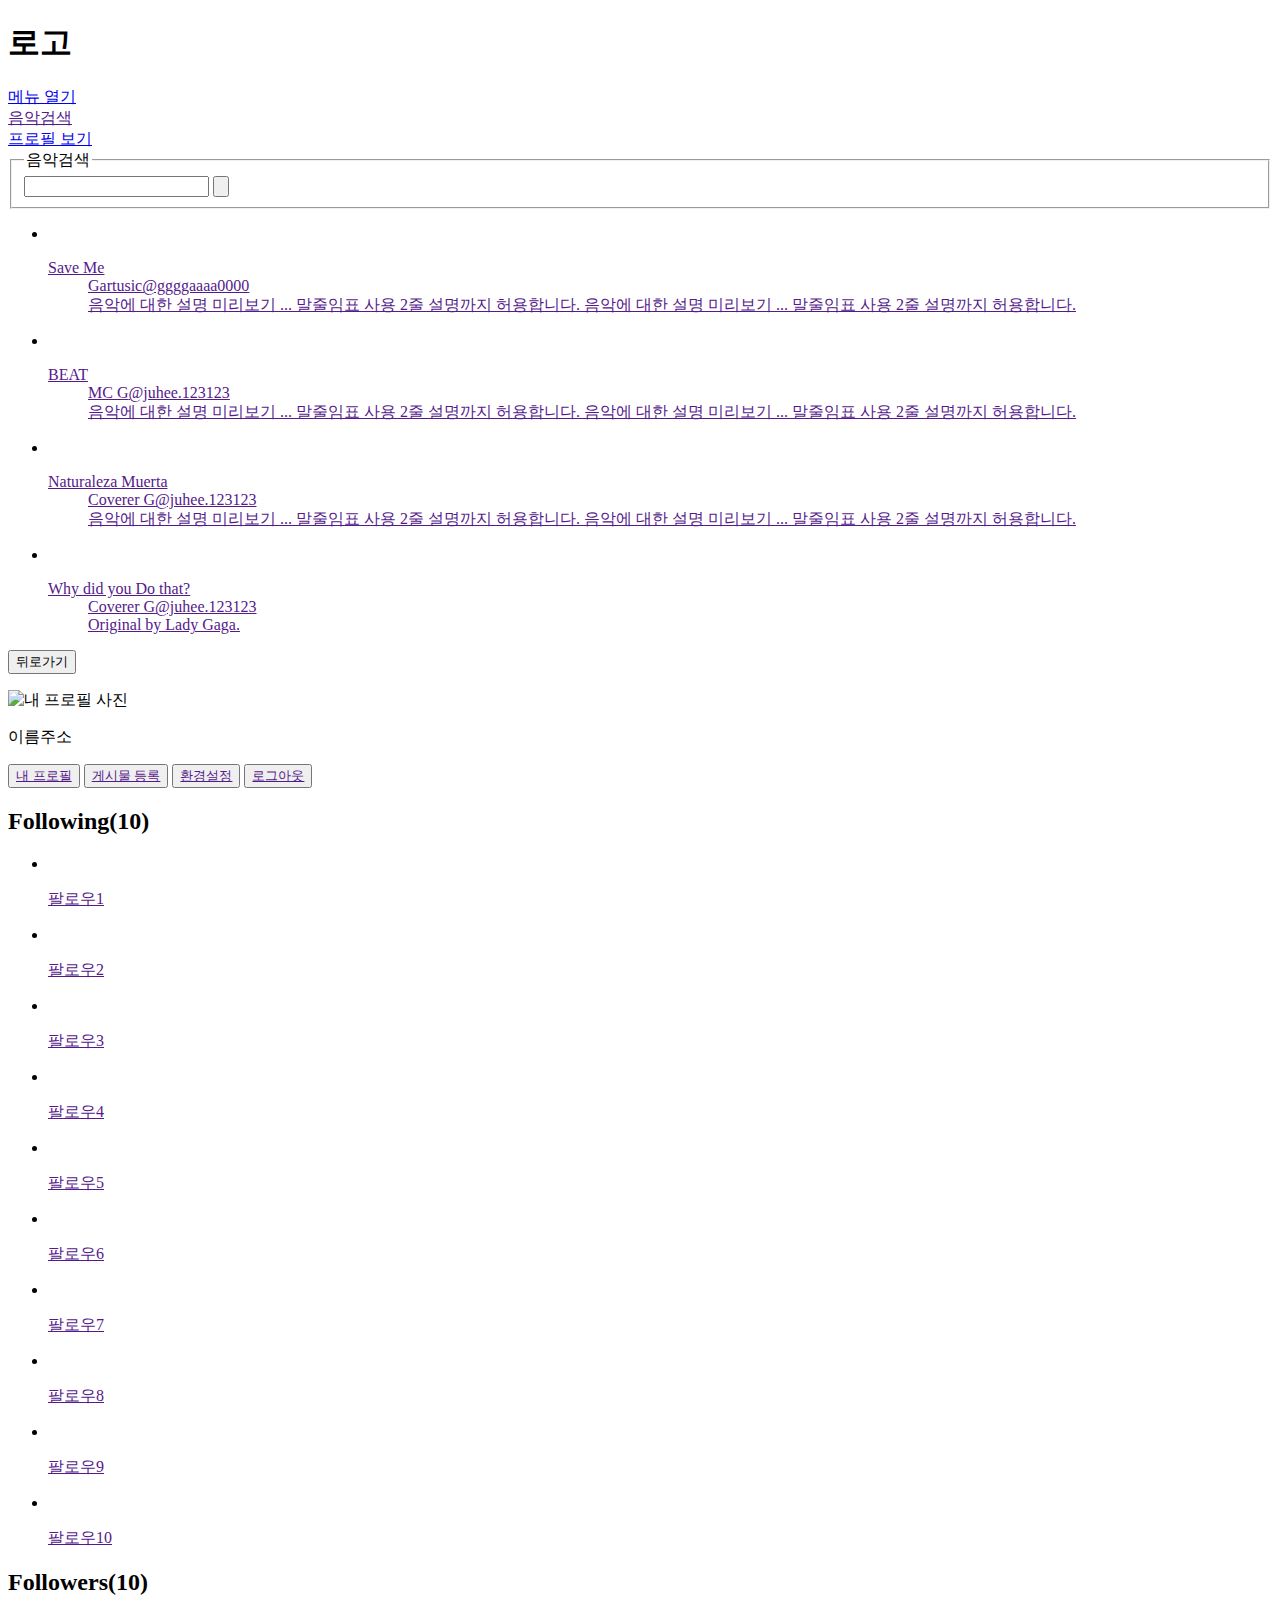
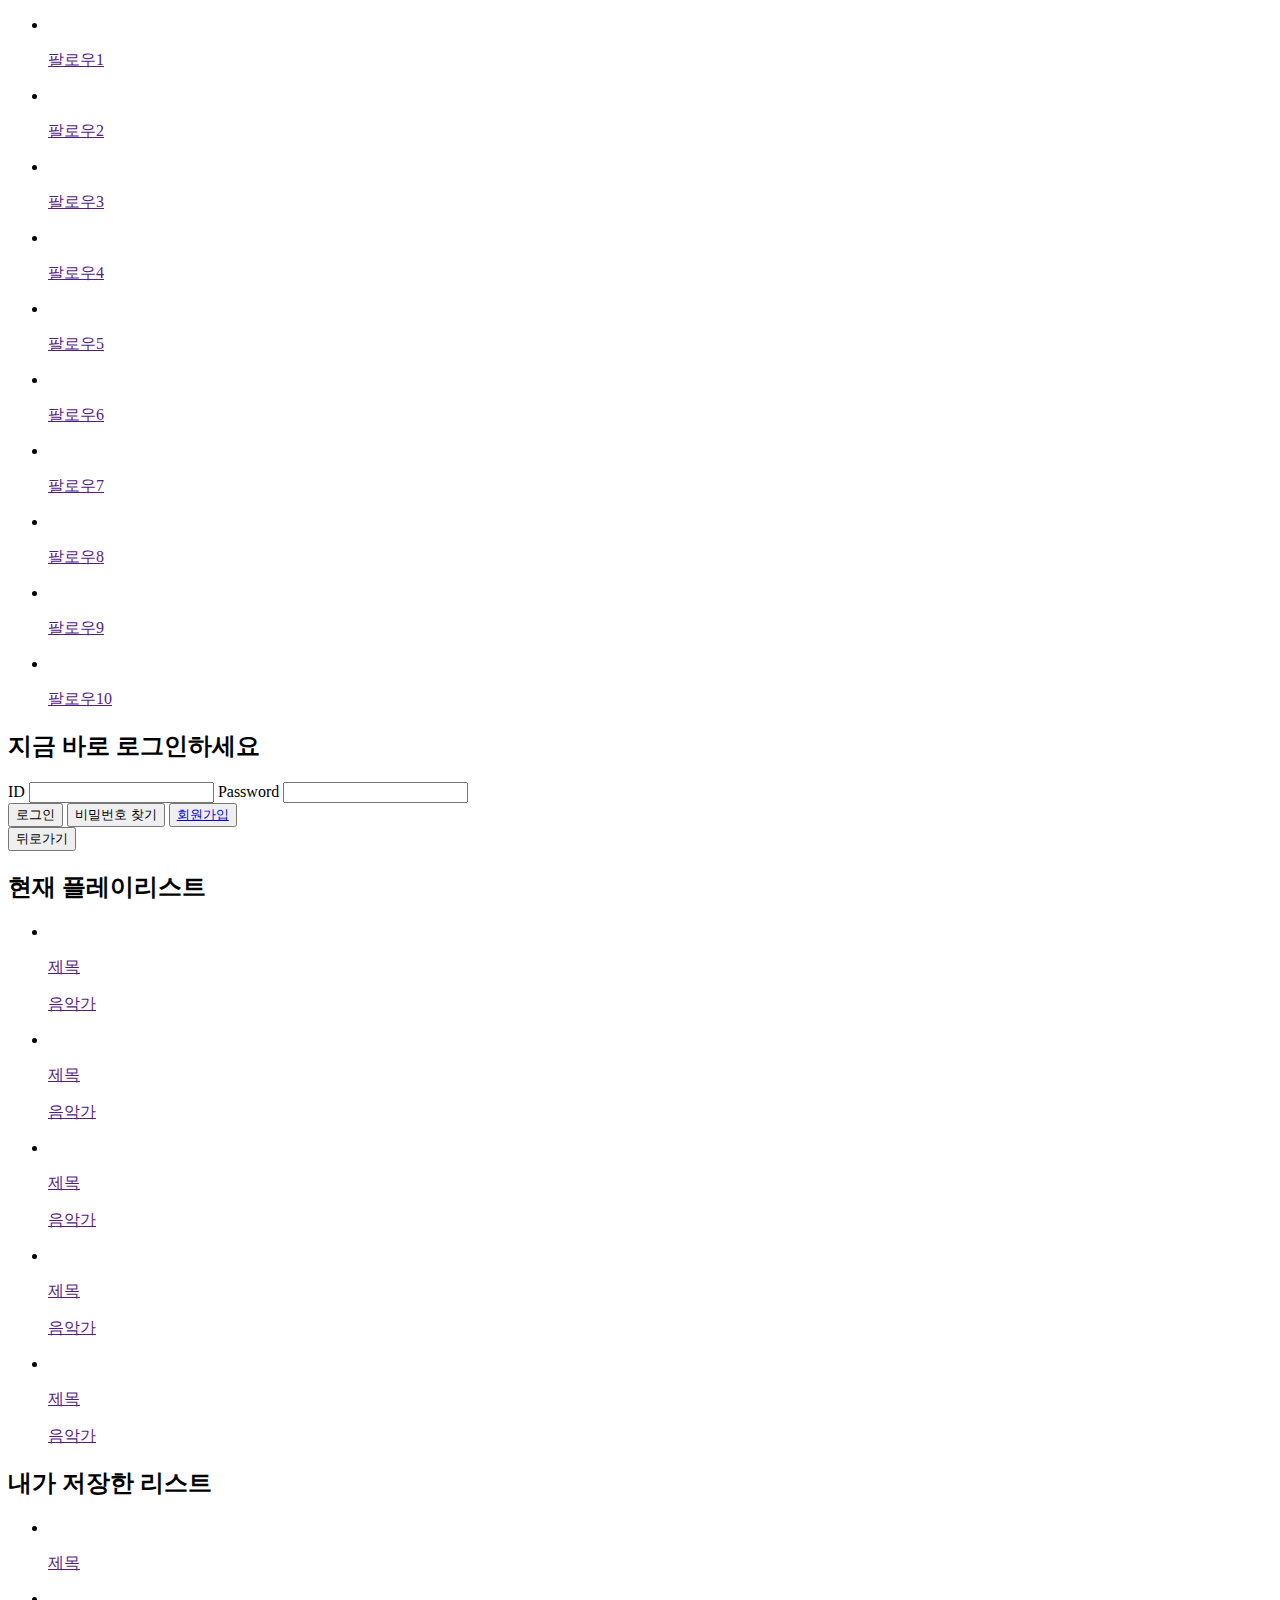
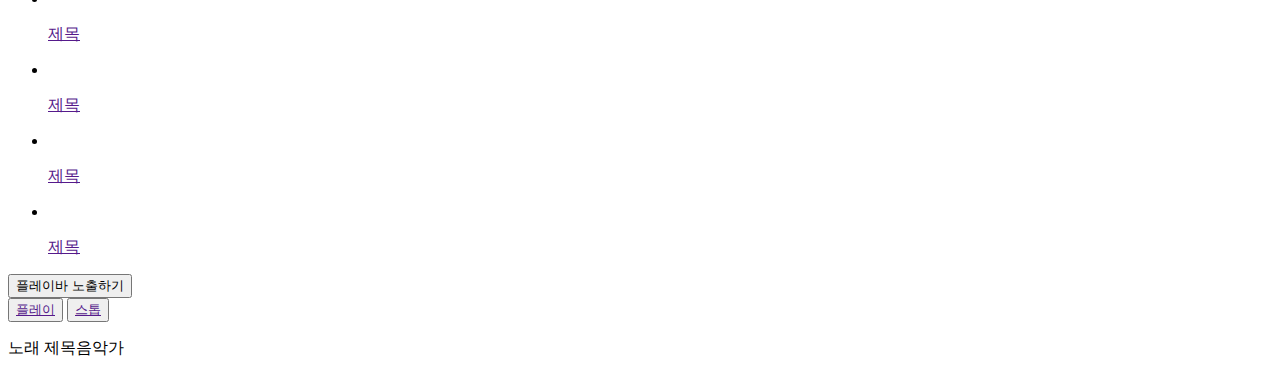
==== index.html @ 77bef6cb "Add files via upload" ====
<!DOCTYPE html>
<html lang="ko">
<head>
    <meta charset="UTF-8">
    <meta http-equiv="X-UA-Compatible" content="IE=edge">
    <meta name="viewport" content="width=device-width, initial-scale=1.0">
    <title>음악 SNS</title>
    <!-- font -->
    <link rel="preconnect" href="https://fonts.googleapis.com">
<link rel="preconnect" href="https://fonts.gstatic.com" crossorigin>
<link href="https://fonts.googleapis.com/css2?family=Noto+Sans+KR:wght@100;300;500;700&display=swap" rel="stylesheet">
<!-- css -->
<link rel="stylesheet" href="./css/reset.css">
<link rel="stylesheet" href="./css/style.css">
<!-- jQuery 연결 -->
<script src="https://ajax.googleapis.com/ajax/libs/jquery/1.12.4/jquery.min.js"></script>
<!-- jQuery UI 연결 -->
<link rel="stylesheet" href="https://ajax.googleapis.com/ajax/libs/jqueryui/1.12.1/themes/smoothness/jquery-ui.css">
<script src="https://ajax.googleapis.com/ajax/libs/jqueryui/1.12.1/jquery-ui.min.js"></script>       
</head>
<body>
    <div id="wrap">
        <header id="header">
            <div id="headerIn">
                <h1 class="h_logo">로고</h1>
                <!-- 모바일 햄버거 메뉴 -->
                <div class="h_menu mo"><a href="#">메뉴 열기</a></div>
                <div class="h_right mo">
                    <div class="mo-btn-search">
                        <a href="">
                            음악검색
                        </a>
                    </div>
                    <div class="mo-profile"><a href="#">프로필 보기</a></div>
                </div>
                <div class="pc-search pc">
                    <form action="" name="h_search_box">
                        <!-- 폼을 필드셋으로 묶어줄수있음... -->
                        <fieldset>
                            <!-- 레전드는 필드셋영역의 '제목'임 -->
                            <legend>음악검색</legend>
                            <input type="text" class="hs_input_text" name="hs_pd_name" id="hs_pd_name">
                            <input type="button" class="hs_input_btn" id="hs_search_submit">
                        </fieldset>
                    </form>
                </div> <!--.pc-search-->
                
            </div>
            
        </header>
        <div id="container">
            <div class="cdList">
                <ul class="cdList-ul">
                    <li>
                        <p class="cd"><audio src="./music/save_me.mp3"></audio><img src="./img/user_album/saveMe_img.png" alt=""><span class="circle"></span></p>
                        <dl><a href="">
                            <dt class="musicTitle">Save Me</dt>
                            <dd class="musician">Gartusic<span></span>&#64;ggggaaaa0000</dd>
                            <dd class="musicTxt">음악에 대한 설명 미리보기 ... 말줄임표 사용 2줄 설명까지 허용합니다.
                                음악에 대한 설명 미리보기 ... 말줄임표 사용 2줄 설명까지 허용합니다.
                            </dd>
                        </a></dl>
                    </li>
                    <li>
                        <p class="cd"><audio src="./music/beat.mp3"></audio><img src="./img/user_album/beat.jpg" alt=""><span class="circle"></span></p>
                        <dl><a href="">
                            <dt class="musicTitle">BEAT</dt>
                            <dd class="musician">MC G<span></span>&#64;juhee.123123</dd>
                            <dd class="musicTxt">음악에 대한 설명 미리보기 ... 말줄임표 사용 2줄 설명까지 허용합니다.
                                음악에 대한 설명 미리보기 ... 말줄임표 사용 2줄 설명까지 허용합니다.
                            </dd>
                        </a></dl>
                    </li>
                    <li>
                        <p class="cd"><audio src="./music/naturaleza_muerta.mp3"></audio><img src="./img/user_album/naturaleza-muerta.jpg" alt=""><span class="circle"></span></p>
                        <dl><a href="">
                            <dt class="musicTitle">Naturaleza Muerta</dt>
                            <dd class="musician">Coverer G<span></span>&#64;juhee.123123</dd>
                            <dd class="musicTxt">음악에 대한 설명 미리보기 ... 말줄임표 사용 2줄 설명까지 허용합니다.
                                음악에 대한 설명 미리보기 ... 말줄임표 사용 2줄 설명까지 허용합니다.
                            </dd>
                        </a></dl>
                    </li>
                    <li>
                        <p class="cd"><audio src="./music/whydidyoudothat5.mp3"></audio><img src="./img/user_album/why-did-you-do-that.jpg" alt=""><span class="circle"></span></p>
                        <dl><a href="">
                            <dt class="musicTitle">Why did you Do that?</dt>
                            <dd class="musician">Coverer G<span></span>&#64;juhee.123123</dd>
                            <dd class="musicTxt">
                                Original by Lady Gaga.
                            </dd>
                        </a></dl>
                    </li>
                </ul>
            </div>
        </div>
        <aside class="side sideR">
            <button class="prevBtn R_prevBtn">뒤로가기</button>
            <div id="logged-in">
                <div class="profile">
                    <div class="profile_photo">
                        <p class="my_profile_photo"><img src="img/user_profile/pf1.JPG" alt="내 프로필 사진"></p>
                        <p class="profile_name">이름<span>주소</span></p>
                    </div>
                    <div class="pf_buttons">
                        <button><a href="">내 프로필</a></button>
                        <button><a href="">게시물 등록</a></button>
                        <button><a href="">환경설정</a></button>
                        <button id="logoutBtn"><a href="">로그아웃</a></button>
                    </div>
                    
                </div>
                <div class="followInfo">
                    <!-- 팔로잉 / 내가 구독한 사람-->
                    <div class="following">
                        <h2>Following<span>(10)</span></h2>
                        <ul>
                            <li><a href="">
                                <p class="flw_img"><img src="" alt=""></p>
                                <p class="flw_txt">팔로우1</p></a></li>
                            <li><a href="">
                                <p class="flw_img"><img src="" alt=""></p>
                                <p class="flw_txt">팔로우2</p></a></li>
                            <li><a href="">
                                <p class="flw_img"><img src="" alt=""></p>
                                <p class="flw_txt">팔로우3</p></a></li>
                            <li><a href="">
                                <p class="flw_img"><img src="" alt=""></p>
                                <p class="flw_txt">팔로우4</p></a></li>
                            <li><a href="">
                                <p class="flw_img"><img src="" alt=""></p>
                                <p class="flw_txt">팔로우5</p></a></li>
                            <li><a href="">
                                <p class="flw_img"><img src="" alt=""></p>
                                <p class="flw_txt">팔로우6</p></a></li>
                            <li><a href="">
                                <p class="flw_img"><img src="" alt=""></p>
                                <p class="flw_txt">팔로우7</p></a></li>
                            <li><a href="">
                                <p class="flw_img"><img src="" alt=""></p>
                                <p class="flw_txt">팔로우8</p></a></li>
                            <li><a href="">
                                <p class="flw_img"><img src="" alt=""></p>
                                <p class="flw_txt">팔로우9</p></a></li>
                            <li><a href="">
                                <p class="flw_img"><img src="" alt=""></p>
                                <p class="flw_txt">팔로우10</p></a></li>
                        </ul>
                    </div>
                    <!-- 팔로워 / 나를 구독한 사람-->
                    <div class="following">
                        <h2>Followers<span>(10)</span></h2>
                        <ul>
                            <li><a href="">
                                <p class="flw_img"><img src="" alt=""></p>
                                <p class="flw_txt">팔로우1</p></a></li>
                            <li><a href="">
                                <p class="flw_img"><img src="" alt=""></p>
                                <p class="flw_txt">팔로우2</p></a></li>
                            <li><a href="">
                                <p class="flw_img"><img src="" alt=""></p>
                                <p class="flw_txt">팔로우3</p></a></li>
                            <li><a href="">
                                <p class="flw_img"><img src="" alt=""></p>
                                <p class="flw_txt">팔로우4</p></a></li>
                            <li><a href="">
                                <p class="flw_img"><img src="" alt=""></p>
                                <p class="flw_txt">팔로우5</p></a></li>
                            <li><a href="">
                                <p class="flw_img"><img src="" alt=""></p>
                                <p class="flw_txt">팔로우6</p></a></li>
                            <li><a href="">
                                <p class="flw_img"><img src="" alt=""></p>
                                <p class="flw_txt">팔로우7</p></a></li>
                            <li><a href="">
                                <p class="flw_img"><img src="" alt=""></p>
                                <p class="flw_txt">팔로우8</p></a></li>
                            <li><a href="">
                                <p class="flw_img"><img src="" alt=""></p>
                                <p class="flw_txt">팔로우9</p></a></li>
                            <li><a href="">
                                <p class="flw_img"><img src="" alt=""></p>
                                <p class="flw_txt">팔로우10</p></a></li>
                        </ul>
                    </div>
                </div>
            </div>
            

            <div id="loginContainer">
                <h2>지금 바로 로그인하세요</h2>
                <form action="">
                    <label>ID <input type="text"></label>
                    <label>Password <input type="password"></label>

                    <div class="buttons">
                        <button type="submit" id="loginBtn">로그인</button>
                        <button>비밀번호 찾기</button>
                        <button><a href="./join_in.html">회원가입</a></button>
                    </div>
                    
                </form>
            </div>
        </aside>
        <aside class="side sideL">
            <button class="prevBtn L_prevBtn">뒤로가기</button>
            <div class="sideL-1">
                <h2>현재 플레이리스트</h2>
                <div class="playList_now">
                    <ul>
                        <li><a href="">
                                <p class="playList_pic">
                                    <img src="" alt="">
                                </p>
                                <p class="playList_title">제목</p>
                                <p class="playList_musician">음악가</p>
                            </a></li>
                        <li><a href="">
                                <p class="playList_pic">
                                    <img src="" alt="">
                                </p>
                                <p class="playList_title">제목</p>
                                <p class="playList_musician">음악가</p>
                            </a></li>
                        <li><a href="">
                                <p class="playList_pic">
                                    <img src="" alt="">
                                </p>
                                <p class="playList_title">제목</p>
                                <p class="playList_musician">음악가</p>
                            </a></li>
                        <li><a href="">
                                <p class="playList_pic">
                                    <img src="" alt="">
                                </p>
                                <p class="playList_title">제목</p>
                                <p class="playList_musician">음악가</p>
                            </a></li>
                        <li><a href="">
                                <p class="playList_pic">
                                    <img src="" alt="">
                                </p>
                                <p class="playList_title">제목</p>
                                <p class="playList_musician">음악가</p>
                            </a>
                        </li>
                    </ul>
                </div>
            </div>
            <div class="sideL-2">
                <h2>내가 저장한 리스트</h2>
                <div class="playList_saved">
                    <ul>
                        <li><a href="">
                                <p class="playList_pic">
                                    <img src="" alt="">
                                </p>
                                <p class="saved_list_title">제목</p>
                            </a></li>
                        <li><a href="">
                                <p class="playList_pic">
                                    <img src="" alt="">
                                </p>
                                <p class="saved_list_title">제목</p>
                            </a></li>
                        <li><a href="">
                                <p class="playList_pic">
                                    <img src="" alt="">
                                </p>
                                <p class="saved_list_title">제목</p>
                            </a></li>
                        <li><a href="">
                                <p class="playList_pic">
                                    <img src="" alt="">
                                </p>
                                <p class="saved_list_title">제목</p>
                            </a></li>
                        <li><a href="">
                                <p class="playList_pic">
                                    <img src="" alt="">
                                </p>
                                <p class="saved_list_title">제목</p>
                            </a></li>
                    </ul>
                </div>
            </div>
        </aside> <!--sideL-->
        <!-- 아랫쪽, 현재 재생곡 -->
        <div class="bottomLayer">
            <button class="musicBtn">플레이바 노출하기</button>
            <div class="playBar">
                <div>
                    <button class="playBtn"><a href="">플레이</a></button>
                    <button class="stopBtn"><a href="">스톱</a></button>
                    <p class="playline"></p>
                </div>
                <p class="musician">노래 제목<span></span>음악가</p>

            </div>
        </div>
    </div>
    <script src="./js/script.js"></script>
</body>
</html>
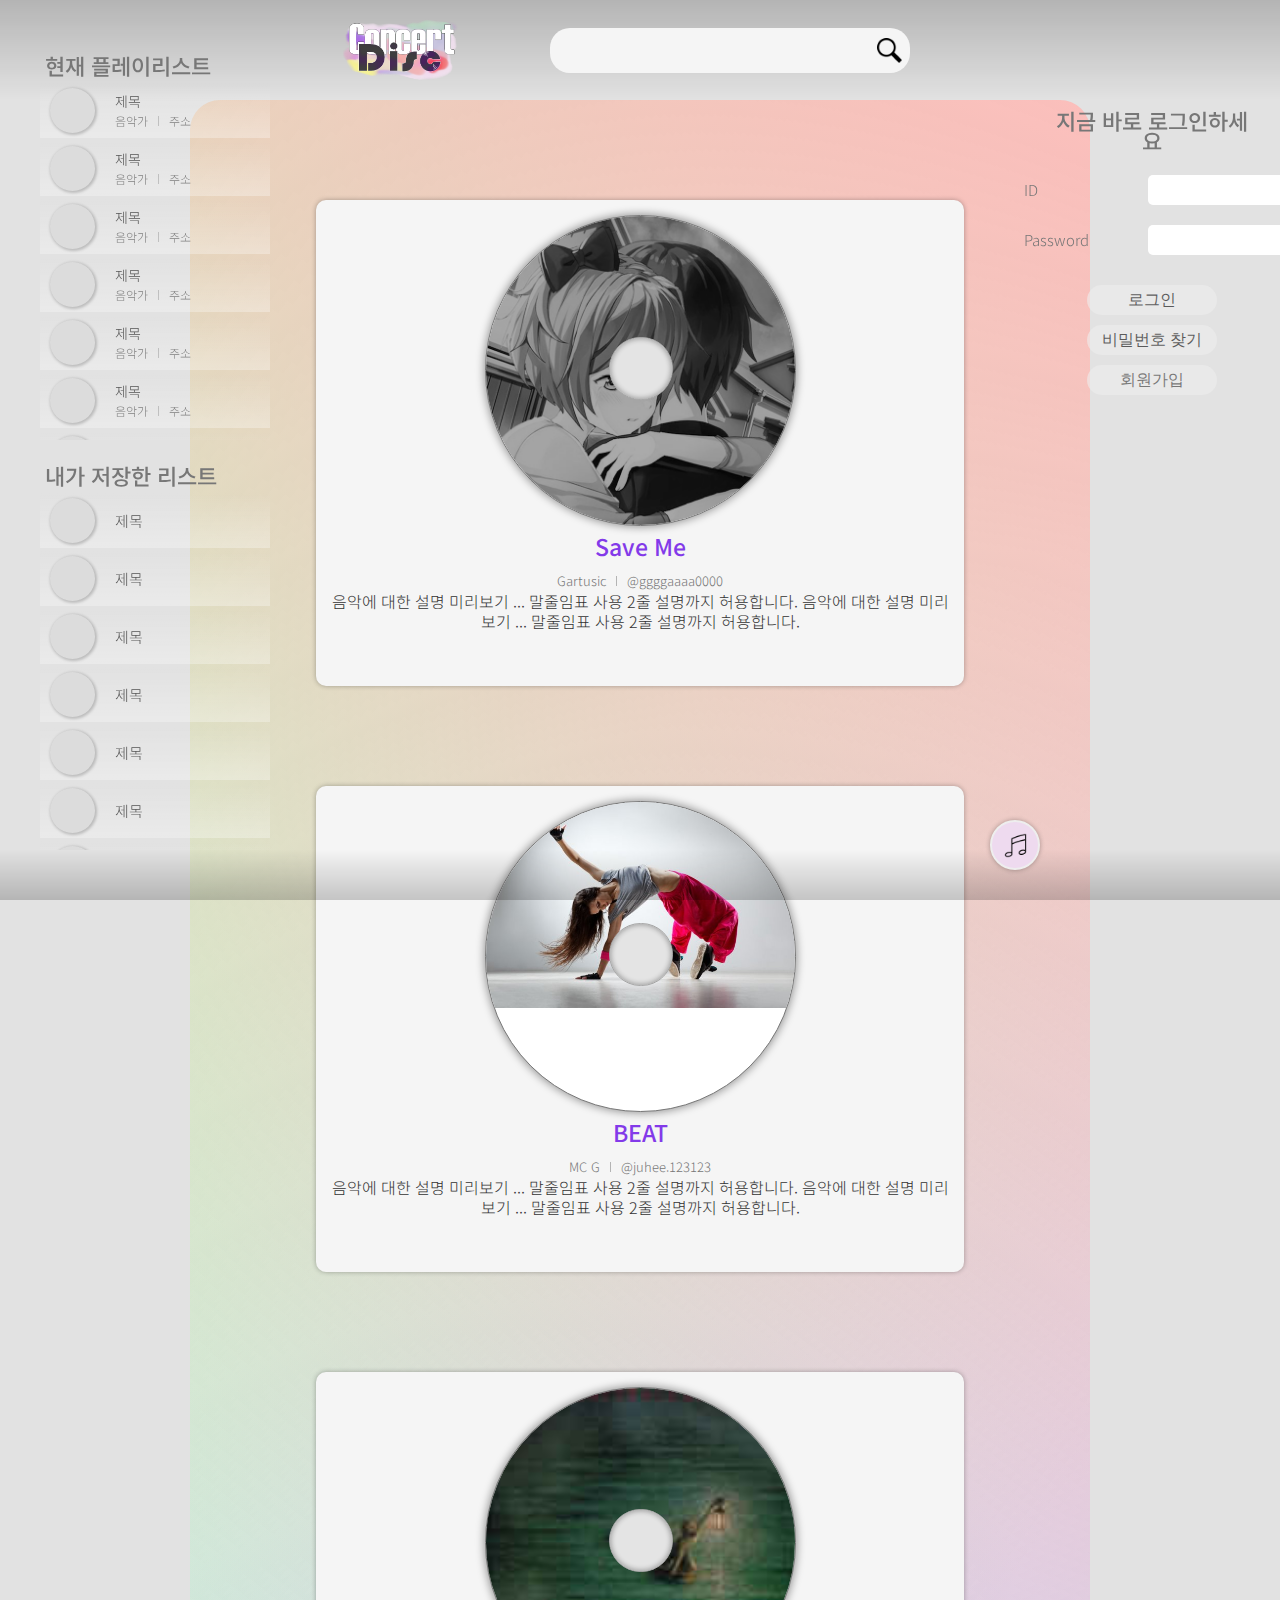
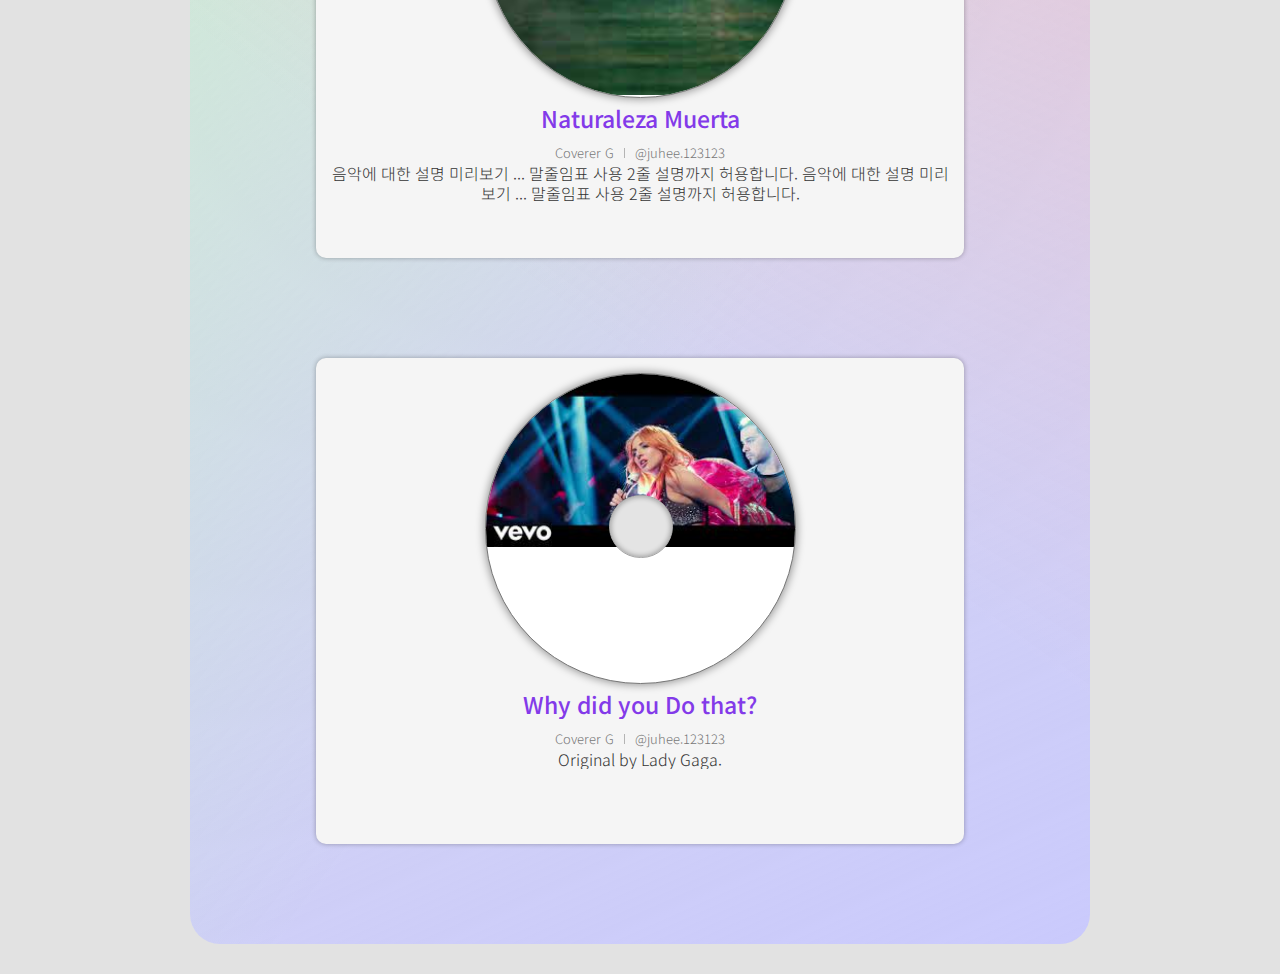
==== commit baeb7419: "곡 상세페이지 화면, 댓글창 디자인 - 모바일까지만 작업함" ====
--- a/index.html
+++ b/index.html
@@ -53,7 +53,7 @@
                 <ul class="cdList-ul">
                     <li>
                         <p class="cd"><audio src="./music/save_me.mp3"></audio><img src="./img/user_album/saveMe_img.png" alt=""><span class="circle"></span></p>
-                        <dl><a href="">
+                        <dl><a href="./cd_detail.html">
                             <dt class="musicTitle">Save Me</dt>
                             <dd class="musician">Gartusic<span></span>&#64;ggggaaaa0000</dd>
                             <dd class="musicTxt">음악에 대한 설명 미리보기 ... 말줄임표 사용 2줄 설명까지 허용합니다.
@@ -206,76 +206,140 @@
             <button class="prevBtn L_prevBtn">뒤로가기</button>
             <div class="sideL-1">
                 <h2>현재 플레이리스트</h2>
-                <div class="playList_now">
+                <div class="playList">
                     <ul>
                         <li><a href="">
                                 <p class="playList_pic">
                                     <img src="" alt="">
                                 </p>
-                                <p class="playList_title">제목</p>
-                                <p class="playList_musician">음악가</p>
-                            </a></li>
-                        <li><a href="">
-                                <p class="playList_pic">
-                                    <img src="" alt="">
-                                </p>
-                                <p class="playList_title">제목</p>
-                                <p class="playList_musician">음악가</p>
-                            </a></li>
-                        <li><a href="">
-                                <p class="playList_pic">
-                                    <img src="" alt="">
-                                </p>
-                                <p class="playList_title">제목</p>
-                                <p class="playList_musician">음악가</p>
-                            </a></li>
-                        <li><a href="">
-                                <p class="playList_pic">
-                                    <img src="" alt="">
-                                </p>
-                                <p class="playList_title">제목</p>
-                                <p class="playList_musician">음악가</p>
-                            </a></li>
-                        <li><a href="">
-                                <p class="playList_pic">
-                                    <img src="" alt="">
-                                </p>
-                                <p class="playList_title">제목</p>
-                                <p class="playList_musician">음악가</p>
-                            </a>
-                        </li>
+                                <div>
+                                    <p class="playList_title">제목</p>
+                                    <p class="playList_musician musician">음악가<span></span>주소</p>
+                                </div>
+                            </a>
+                        </li>
+                        <li><a href="">
+                                <p class="playList_pic">
+                                    <img src="" alt="">
+                                </p>
+                                <div>
+                                    <p class="playList_title">제목</p>
+                                    <p class="playList_musician musician">음악가<span></span>주소</p>
+                                </div>
+                            </a>
+                        </li>
+                        <li><a href="">
+                                <p class="playList_pic">
+                                    <img src="" alt="">
+                                </p>
+                                <div>
+                                    <p class="playList_title">제목</p>
+                                    <p class="playList_musician musician">음악가<span></span>주소</p>
+                                </div>
+                            </a>
+                        </li>
+                        <li><a href="">
+                                <p class="playList_pic">
+                                    <img src="" alt="">
+                                </p>
+                                <div>
+                                    <p class="playList_title">제목</p>
+                                    <p class="playList_musician musician">음악가<span></span>주소</p>
+                                </div>
+                            </a>
+                        </li>
+                        <li><a href="">
+                                <p class="playList_pic">
+                                    <img src="" alt="">
+                                </p>
+                                <div>
+                                    <p class="playList_title">제목</p>
+                                    <p class="playList_musician musician">음악가<span></span>주소</p>
+                                </div>
+                            </a>
+                        </li>
+                        <li><a href="">
+                                <p class="playList_pic">
+                                    <img src="" alt="">
+                                </p>
+                                <div>
+                                    <p class="playList_title">제목</p>
+                                    <p class="playList_musician musician">음악가<span></span>주소</p>
+                                </div>
+                            </a>
+                        </li>
+                        <li><a href="">
+                                <p class="playList_pic">
+                                    <img src="" alt="">
+                                </p>
+                                <div>
+                                    <p class="playList_title">제목</p>
+                                    <p class="playList_musician musician">음악가<span></span>주소</p>
+                                </div>
+                            </a>
+                        </li>
+                        <li><a href="">
+                                <p class="playList_pic">
+                                    <img src="" alt="">
+                                </p>
+                                <div>
+                                    <p class="playList_title">제목</p>
+                                    <p class="playList_musician musician">음악가<span></span>주소</p>
+                                </div>
+                            </a>
+                        </li>
+                
                     </ul>
                 </div>
-            </div>
-            <div class="sideL-2">
-                <h2>내가 저장한 리스트</h2>
-                <div class="playList_saved">
-                    <ul>
-                        <li><a href="">
-                                <p class="playList_pic">
-                                    <img src="" alt="">
-                                </p>
-                                <p class="saved_list_title">제목</p>
-                            </a></li>
-                        <li><a href="">
-                                <p class="playList_pic">
-                                    <img src="" alt="">
-                                </p>
-                                <p class="saved_list_title">제목</p>
-                            </a></li>
-                        <li><a href="">
-                                <p class="playList_pic">
-                                    <img src="" alt="">
-                                </p>
-                                <p class="saved_list_title">제목</p>
-                            </a></li>
-                        <li><a href="">
-                                <p class="playList_pic">
-                                    <img src="" alt="">
-                                </p>
-                                <p class="saved_list_title">제목</p>
-                            </a></li>
-                        <li><a href="">
+                </div>
+                <div class="sideL-2">
+                    <h2>내가 저장한 리스트</h2>
+                    <div class="playList">
+                        <ul>
+                            <li><a href="">
+                                    <p class="playList_pic">
+                                        <img src="" alt="">
+                                    </p>
+                                    <p class="saved_list_title">제목</p>
+                                </a></li>
+                            <li><a href="">
+                                    <p class="playList_pic">
+                                        <img src="" alt="">
+                                    </p>
+                                    <p class="saved_list_title">제목</p>
+                                </a></li>
+                            <li><a href="">
+                                    <p class="playList_pic">
+                                        <img src="" alt="">
+                                    </p>
+                                    <p class="saved_list_title">제목</p>
+                                </a></li>
+                            <li><a href="">
+                                    <p class="playList_pic">
+                                        <img src="" alt="">
+                                    </p>
+                                    <p class="saved_list_title">제목</p>
+                                </a></li>
+                            <li><a href="">
+                                    <p class="playList_pic">
+                                        <img src="" alt="">
+                                    </p>
+                                    <p class="saved_list_title">제목</p>
+                                </a></li>
+                            <li><a href="">
+                                    <p class="playList_pic">
+                                        <img src="" alt="">
+                                    </p>
+                                    <p class="saved_list_title">제목</p>
+                                </a></li>
+                            <li><a href="">
+                                    <p class="playList_pic">
+                                        <img src="" alt="">
+                                    </p>
+                                    <p class="saved_list_title">제목</p>
+                                </a></li>
+                            <li>
+                                <a href="">
                                 <p class="playList_pic">
                                     <img src="" alt="">
                                 </p>
--- a/css/style.css
+++ b/css/style.css
@@ -0,0 +1,941 @@
+@charset "utf-8";
+/* 기본화면 시작 - 헤더 */
+
+
+header{
+    position: fixed;
+    z-index: 100;
+    top: 0;
+    left: 0;
+    width: 100%;
+    height: 55px;
+    background: linear-gradient(to bottom, rgba(0, 0, 0, 0.2), transparent);
+}
+#headerIn{
+    width: 100%;
+    display: flex;
+    justify-content: space-between;
+    align-items: center;
+}
+.h_logo{
+    width: 70px;
+    height: 40px;
+    text-indent: -99999px;
+    background-image: url(../img/icons/concertDisc.png);
+    background-position: center;
+    background-size: 70px auto;
+    background-repeat: no-repeat;
+    position: absolute;
+    top: 7px;
+    left: 50%;
+    margin-left: -35px;
+}
+.h_menu a{
+    display: block;
+    width: 40px;
+    height: 40px;
+    margin-top: 7px;
+    margin-left: 10px;
+    text-indent: -99999px;
+    background-image: url(../img/icons/icons8-menu-96.png);
+    background-size: 30px auto;
+    background-position: center;
+    background-repeat: no-repeat;
+}
+.h_right{
+    display: flex;
+}
+.mo-btn-search a{
+    display: block;
+    width: 40px;
+    height: 40px;
+    background-image: url(../img/icons/iconmonstr-magnifier-6-240search.png);
+    background-size: 30px auto;
+    background-position: center;
+    background-repeat: no-repeat;
+    text-indent: -99999px;
+    margin-top: 7px;
+    margin-left: 10px;
+}
+.mo-profile a{
+    display: block;
+    width: 40px;
+    height: 40px;
+    text-indent: -99999px;
+    margin-top: 7px;
+    margin-left: 3px;
+    margin-right: 5px;
+    background-image: url(../img/icons/iconmonstr-user-6-240.png);
+    background-size: 30px auto;
+    background-position: center;
+    background-repeat: no-repeat;
+}
+/* 기본화면 컨테이너 시작 */
+#container{
+    width: 100%;
+}
+.cdList{
+    padding-top: 100px;
+    padding-bottom: 100px;
+    margin-bottom: 30px;
+    border-radius: 30px;
+}
+.cdList-ul{
+    width: 90%;
+    margin: 0 auto;
+}
+.cdList li:not(:first-child, :last-child){
+    margin: 100px auto 100px auto;
+}
+.cdList li{
+    padding: 15px;
+    margin-right: auto;
+    margin-left: auto;
+    width: 80%;
+    background-color: whitesmoke;
+    box-sizing: border-box;
+    overflow: hidden;
+    border-radius: 10px;
+    box-shadow: 0px 0px 5px 0px rgba(0, 0, 0, 0.3);
+    transition: 1s;
+}
+
+.cdList .cd{
+    width: 50%;
+    height: 0;
+    padding-bottom: 50%; /* 자동으로 비율 맞추기*/
+    border-radius: 50%;
+    border: 1px solid #777;
+    margin: 0 auto;
+    background-color: rgb(255, 255, 255);
+    position: relative;
+    overflow: hidden;
+    box-shadow: 0px 0px 8px 1px rgba(0, 0, 0, 0.4);
+}
+/* cd 돌아가는 애니메이션 */
+@-webkit-keyframes spin{ /*구글, 사파리 브라우저에 적용*/
+    100%{-webkit-transform: rotate(360deg);}
+}
+@-moz-keyframes spin{ /*파이어폭스 브라우저에 적용*/
+    100%{-webkit-transform: rotate(360deg);}
+}
+@keyframes spin{
+    100%{-webkit-transform: rotate(360deg);}
+}
+/* .cdList .cd .on{ */
+    /* 애니메이션 지정.!!
+     여기서 애니메이션을 지정하고 키프레임으로 비율을 설정한다.
+     그다음제이쿼리에서 함수 안에 애니메이션 이름으로 애니메이션을 호출.
+    transition 속성과 animation 속성의 차이:
+    transition 속성은 요소의 상태가 바뀌어야 바뀌는 상태를 애니메이션으로 표현하지만, 
+    animation 속성은 요소의 상태 변화와 상관 없이 애니메이션을 실행한다. 
+    또한 @keyframes 속성으로 프레임을 추가할 수 있다. */
+    /* animation: rotate 5s infinite */
+    /*animation-duration: 1s; /*애니메이션 지속시간*/
+    /*animation-timing-function: swing; /*easing?*/
+    /*animation-delay: 0s; /*명령 후 애니메이션 시작까지 지체될 시간*/
+    /*animation-iteration-count: infinite; /**/
+    /*animation-direction: normal; /*애니메이션의 방향을 정하는 값. normal: , alternate: , reverse: , alternate-reverse: */
+    /* animation-fill-mode: ; */
+    /* animation-play-state: ;/* 애니메이션의 재생상태를 나타냄. running:재생,paused:멈춤. 보통 이 속성은 제이쿼리에서 사용자 행동을 통해 지정(ex.클릭하면 재생) */
+
+    /* 속기형으로 작성 : 
+    animation: name | duration | timing-function | delay | iteration-count | direction | fill-mode | play-state> [,...]; */
+/* } */
+
+.cd .circle{
+    display: block;
+    position: absolute;
+    top: 50%;
+    left: 50%;
+    width: 20%;
+    height: 0;
+    padding-bottom: 20%;
+    border: 1px solid rgb(165, 165, 165);
+    border-radius: 50%;
+    margin: -11% 0 0 -10%;
+    background-color: rgb(228, 228, 228);
+    box-shadow: 0px 0px 5px 1px rgba(0, 0, 0, 0.3) inset;
+}
+.cd img{    /* 나중에 유저가 직접 이미지를 삽입하도록 지정할 부분 */
+    object-fit: cover;
+    width: 100%;
+}
+
+.cdList dl a{
+    display: block;
+    text-align: center;
+    margin: 5px 0;
+    width: 100%;
+    height: 15vh;
+    min-height: 50px;
+    overflow: hidden;
+    text-overflow: ellipsis;
+}
+.cdList .musicTitle{
+    color: #833ae9;
+    font-size: 23px;
+    line-height: 30px;
+    height: 30px;
+    display: block;
+    white-space: nowrap;
+    overflow: hidden;
+    text-overflow: ellipsis;
+    font-weight: 500;
+    margin-bottom: 10px;
+}
+.cdList .musician{
+    color: #777;
+    font-size: 13px;
+    line-height: 20px;
+}
+.musician span{
+    display: inline-block;
+    width: 1px;
+    height: 10px;
+    background-color: #888;
+    opacity: 0.6;
+    margin: 5px 10px 5px 10px;
+    vertical-align: top;
+}
+.cdList .musicTxt{
+    font-size: 16px;
+    display: -webkit-box;
+    overflow:hidden;
+    white-space: normal;
+    -webkit-line-clamp: 3; /*3줄까지 보여주고, 말줄임표 생기게 하기*/
+    -webkit-box-orient: vertical;
+    
+}
+
+/* 기본화면 - 사이드바?? */
+.side{
+    width: 100%; 
+    height: 100vh;
+    position: fixed;
+    top: 0;
+    background-color: rgba(0, 0, 0, 0.8);
+    padding-top: 55px;
+    overflow-y: scroll;
+    z-index: 200;
+}
+.sideR{
+    right: -120%; /*js로 펼칠것임니다*/
+    padding-right: 20%;
+}
+.prevBtn{
+    position: absolute;
+    top: 6px;
+    width: 40px;
+    height: 40px;
+    border: none;
+    background-color: transparent;
+    background-image: url(../img/icons/iconmonstr-undo-1-240undo.png);
+    background-size: 30px auto;
+    background-position: center;
+    background-repeat: no-repeat;
+    text-indent: -99999px;
+}
+.R_prevBtn{
+    left: 10px;
+}
+#logged-in{
+    display: none; /*로그인 시 활성화*/
+}
+.sideR .profile{
+    height: 40vh;
+    width: 100%;
+}
+.profile_photo .my_profile_photo{
+    border-radius: 50%;
+    background-color: #fff;
+    width: 150px;
+    height: 150px;
+    margin: 0 auto;
+    overflow: hidden;
+    box-shadow: 0px 0px 10px 2px rgba(0, 0, 0, 1);
+}
+.profile_photo .my_profile_photo img{
+    object-fit: cover;
+    width: 100%;
+    height: auto;
+}
+.profile_photo .profile_name{
+    margin: 10px 0;
+    text-align: center;
+    color: #ddd;
+    font-size: 18px;
+}
+.profile_photo .profile_name span{
+    color: #fff;
+    opacity: 0.5;
+    margin-left: 10px;
+    font-size: 13px;
+}
+.profile .pf_buttons{
+    display: flex;
+    flex-wrap: nowrap;
+    justify-content: center;
+}
+.profile .pf_buttons button{
+    margin: 0 5px;
+    border: none;
+    border-radius: 5px;
+    padding: 6px 5px;
+    font-size: 13px;
+}
+.sideR .followInfo{
+    text-align: right;
+    margin: 5px 20px 0 20px;
+    transition: 0.5s;
+    
+}
+.side h2{
+    color: #ddd;
+    font-weight: 500;
+    font-size: 22px;
+    padding: 5px;
+}
+
+.following h2:before{ /*가상요소로 화살표*/
+    content: "";
+    display: inline-block;
+    vertical-align: top;
+    margin: 5px 20px 0 0;
+    width: 8px;
+    height: 8px;
+    border-bottom: 2px solid #ddd;
+    border-left: 2px solid #ddd;
+    transform: rotate(-45deg);
+}
+.following h2.on:before{
+    transform: rotate(135deg); /*펼쳤을떄*/
+}
+
+.following h2{
+    padding: 5px 0;
+    border-bottom: 2px solid #444;
+    display: block;
+}
+.followInfo .following h2 span{
+    font-size: 14px;
+    font-weight: 300;
+    opacity: 0.9;
+    margin-left: 5px;
+}
+.following ul{
+    display: none;
+    overflow-y: scroll;
+    height: 75vh;
+}
+.following li a{
+    display: flex;
+    align-items: center;
+    justify-content: space-between;
+    background: linear-gradient(to top, rgba(255, 255, 255, 0.1), transparent);
+    margin: 3px auto;
+    width: 100%;
+    height: 70px;
+    color: #ddd;
+}
+.following .flw_img{
+    margin: 0 20px;
+    border-radius: 50%;
+    background-color: #ddd;
+    width: 60px;
+    height: 60px;
+    border: 1px solid rgb(62, 32, 32);
+}
+.following .flw_img img{
+    width: 100%;
+    height: auto;
+    object-fit: cover;
+}
+.following .flw_txt{
+    min-width: 130px;
+    margin: 0 20px;
+    text-align: left;
+}
+/* 기본화면 - 로그인하세요 */
+#loginContainer{
+    display: block;
+}
+#loginContainer h2{
+    margin: 20px 0 40px 10px;
+}
+#loginContainer label{
+    color: #ddd;
+    font-size: 17px;
+    display: flex;
+    justify-content: space-between;
+    width: 290px;
+    margin: 0 auto 30px auto;
+    line-height: 30px;
+}
+#loginContainer input{
+    padding: 10px 5px;
+    border: transparent;
+    border-radius: 5px;
+}
+#loginContainer .buttons{
+    margin-top: 70px;
+}
+#loginContainer button{
+    font-size: 16px;
+    display: block;
+    margin: 0 auto 10px auto;
+    width: 150px;
+    height: 35px;
+    background-color: #eee;
+    opacity: 0.6;
+    border: 0;
+    border-radius: 30px;
+    transition: 0.5s;
+}
+#loginContainer button:hover{
+    opacity: 1;
+}
+/* 기본화면 사이드바 L  */
+.sideL{
+    left: -120%; /*js로 펼칠것임니다*/
+    padding-left: 20%;
+    margin-right: 10px;
+}
+.sideL-1,.sideL-2{
+    padding: 20px;
+}
+.L_prevBtn{
+    right: 10px;
+}
+.playList{
+    display: block;
+    overflow-y: scroll;
+    height: 30vh;
+}
+.playList li a{
+    display: flex;
+    align-items: center;
+    background: linear-gradient(to top, rgba(255, 255, 255, 0.1), transparent);
+    margin: 3px auto;
+    width: 100%;
+    height: 55px;
+    color: #ddd;
+}
+.playList_pic{
+    width: 45px;
+    height: 45px;
+    margin: 3px 20px 3px 10px;
+    background-color: rgb(220, 220, 220);
+    box-shadow: 1px 1px 3px 1px rgba(0, 0, 0, 0.2);
+    border-radius: 50%;
+}
+.playList_title{
+    font-size: 14px;
+    line-height: 20px;
+}
+.playList_musician{
+    font-size: 12px;
+    line-height: 20px;
+    opacity: 0.7;
+}
+
+
+/* 기본화면 -  bottom Layer */
+.bottomLayer{
+    position: fixed;
+    bottom: 0;
+    left: 0;
+    width: 100%;
+    height: 30px;
+    background: linear-gradient(to top, rgba(0, 0, 0, 0.2), transparent);
+}
+.bottomLayer .musicBtn{
+    position: absolute;
+    bottom: 30px;
+    right: 10px;
+    width: 45px;
+    height: 45px;
+    border: 0;
+    background-color: #eedaef;
+    border-radius: 50%;
+    background-image: url(../img/icons/../icons/musicBtn.png);
+    background-position: center right 10px;
+    background-repeat: no-repeat;
+    background-size: 25px auto;
+    box-shadow: 0px 0px 5px 0px rgba(0, 0, 0, 0.3);
+    border: 2px solid #eee;
+    box-sizing: border-box;
+    text-indent: -99999px;
+    transition: 0.5s;
+}
+.bottomLayer .musicBtn:hover{
+    transform: scale(1.2);
+    background-color: #fffb9c;
+}
+.playBar{
+    display: none; /*js*/
+    position: absolute;
+    bottom: 30px;
+    right: 70px;
+    width: 70%;
+    height: 45px;
+    border-radius: 15px;
+    background-color: rgb(207, 230, 223);
+    box-shadow: 0px 0px 5px 0px rgba(0, 0, 0, 0.3);
+}
+.playBar>div{
+    display: flex;
+    position: relative;
+}
+.playBar>div button{
+    width: 30px;
+    height: 30px;
+    text-indent: -99999px;
+    position: absolute;
+    top: 5px;
+    left: 10px;
+    border: 0;
+    background-color: transparent;
+    background-size: 20px auto;
+    background-repeat: no-repeat;
+    background-position: center;
+    transition: 1s;
+}
+.playBar>div .playBtn{
+    background-position: center right;
+    background-image: url(../img/icons/playBtn.png);
+}
+.playBar>div .stopBtn{
+    display: none;
+    background-image: url(../img/icons/stopBtn.png);
+}
+.playline{
+    position: absolute;
+    top: 18px;
+    left: 20%;
+    height: 5px;
+    width: 75%;
+    background-color: rgba(255, 255, 255, 0.5);
+}
+.playBar .musician{
+    position: absolute;
+    bottom: 0;
+    left: 40px;
+    font-size: 13px;
+}
+/* 기본 메인화면 끝! */
+
+/* cd_detail 기본화면 시작 */
+#wrap_cd_detail #container_cd_detail .cdList{
+    padding-bottom: 20px;
+}
+#wrap_cd_detail #container_cd_detail .cdList li{
+    width: 100%;
+    height: auto;
+    overflow: auto;
+}
+
+#wrap_cd_detail #container_cd_detail .cdList .cd{
+    width: 93%; /*cd크기 조정하기.. */
+    height: 93%;
+    margin: auto;
+    padding: 0; /*패딩 잘못만지면 cd 찌그러지더라...*/
+}
+#wrap_cd_detail #container_cd_detail .cdList dl a{
+    height: 100%;
+    min-height: none;
+    overflow: auto;
+    text-overflow: unset;
+}
+#wrap_cd_detail #container_cd_detail .cdList .musicTitle,
+#wrap_cd_detail #container_cd_detail .cdList .musician,
+#wrap_cd_detail #container_cd_detail .cdList .musicTxt{
+    display: block;
+    overflow: visible;
+    text-overflow: unset;
+    white-space: unset;
+    /*word-break: break-all; /*줄바꿈 안될때... 글자단위로 줄바꿈 해주는 속성*/
+    word-break: normal; /*영어는 단어단위로, 한글은 글자단위로 줄바꿈하는 속성*/
+    -webkit-line-clamp: unset;
+    -webkit-box-orient: unset;
+    height: auto;
+    margin: 10px 0 10px 0;
+}
+#wrap_cd_detail #container_cd_detail .cdList .musicTitle{
+    font-size: 35px;
+    line-height: 45px;
+    margin-bottom: 20px;
+}
+#wrap_cd_detail #container_cd_detail .cdList .musician{
+    font-size: 17px;
+    opacity: 0.8;
+    margin-bottom: 70px;
+}
+#wrap_cd_detail #container_cd_detail .cdList .musicTxt{
+    opacity: 0.8;
+    font-size: 20px;
+    line-height: 30px;
+    margin-bottom: 20px;
+}
+
+/* 기본화면 댓글 페이지 reply*/
+#wrap_cd_detail .replies{
+    padding: 20px;
+}
+#wrap_cd_detail .reply{
+    display: flex;
+    margin-bottom: 20px;
+    position: relative; /*댓글메뉴 포지셔닝 하기 위함*/
+}
+#wrap_cd_detail .reply_img{
+    width: 20%;
+    height: auto;
+    overflow: hidden;
+}
+#wrap_cd_detail .reply_img a{
+    display: block;
+    width: 50px;
+    height: 50px;
+    background-color: #fff;
+    border-radius: 50%;
+    overflow: hidden;
+    box-shadow: 1px 1px 3px 1px rgba(0, 0, 0, 0.5);
+}
+#wrap_cd_detail .reply_img a img{
+    object-fit: cover;
+    width: 100%;
+}
+#wrap_cd_detail .reply_box{
+    width: 80%;
+    box-sizing: border-box;
+    padding-left: 10px;
+}
+#wrap_cd_detail .replyerAndDate{
+    display: flex;
+    justify-content: space-between;
+}
+#wrap_cd_detail .reply_address{
+    font-size: 11px;
+    width: auto;
+    height: auto;
+    background-color: transparent;
+    margin: 0;
+}
+#wrap_cd_detail .reply_content{
+    padding-bottom: 15px;
+}
+#wrap_cd_detail .reply_like,
+#wrap_cd_detail .reply_heart,
+#wrap_cd_detail .reply_menu{
+    display: inline-block;
+    width: 30px;
+    height: 30px;
+    background-size: 15px auto;
+    background-repeat: no-repeat;
+    background-position: center;
+    text-indent: -99999px;
+    margin: 0 auto;
+}
+#wrap_cd_detail .reply_like{
+    background-image: url(../img/icons/iconmonstr-thumb-10-48.png);
+    margin-right: 30px;
+    position: relative;
+}
+#wrap_cd_detail .reply_like::after{ /*좋아요 갯수 남기기 위한 곳...*/
+    content: "345";
+    font-size: 10px;
+    position: absolute;
+    right: -30px;
+    top: 0;
+    color:white;
+    display: block;
+    width: 30px;
+    height: 30px;
+}
+#wrap_cd_detail .reply_heart{
+    background-image: url(../img/icons/iconmonstr-favorite-2-48.png);
+}
+#wrap_cd_detail .reply_menu{
+    background-image: url(../img/icons/iconmonstr-menu-11-48.png);
+    position: absolute;
+    bottom: 0;
+    right: 0;
+}
+/* 기본화면 댓글 페이지 끝 */
+/* cd_detail 기본화면 끝 */
+/* !!!모든 기본화면 끝!!!! */
+
+/* 태블릿 화면 시작 */
+@media screen and (min-width:768px) {
+    
+    /* 태블릿 - 헤더 */
+    .h_menu a{
+        margin-left: 20px;
+    }
+    .mo-btn-search a{
+        margin-left: 30px;
+    }
+    .mo-profile a{
+        margin-left: 30px;
+        margin-right: 20px;
+    }
+
+    /* 태블릿 - 컨테이너 */
+
+
+    .bottomLayer .musicBtn{
+        bottom: 40px;
+        right: 30px;
+        width: 50px;
+        height: 50px;
+    }
+    .playBar{
+        bottom: 43px;
+        right: 90px;
+        width: 70%;
+    }
+    .playline{
+        width: 85%;
+        left: 10%;
+    }
+}
+
+@media screen and (min-width:1200px) {
+    .mo-btn-search, .mo-profile{
+        display: none;
+    }
+    /* pc 헤더 */
+    header{
+        height: 100px;
+    }
+    #headerIn{
+        width: 900px;
+        height: 100%;
+        margin: 0 auto;
+        position: relative;
+    }
+    .h_logo{
+        width: 130px;
+        height: 70px;
+        text-indent: -99999px;
+        background-size: 130px auto;
+        position: absolute;
+        top: 50%;
+        margin-top: -35px;
+        left: 20%;
+    }
+    /* 검색창 */
+    .pc-search{
+        width: 40%;
+        height: 45px;
+        border-radius: 20px;
+        background-color: rgb(245, 245, 245);
+        position: absolute;
+        top: auto;
+        left: 40%;
+    }
+    .pc-search fieldset .hs_input_text{
+        width: 80%;
+        height: 50px;
+        background-color: transparent;
+        /* 투명색으로 지정 */
+        border: 0;
+        padding: 0 10px 0 20px;
+    }
+    .hs_input_btn{
+        width: 35px;
+        height: 45px;
+        text-indent: -99999px;
+        background-color: transparent;
+        border: 0;
+        background-image: url(../img/icons/iconmonstr-magnifier-6-240search.png);
+        background-position: center;
+        background-size: 25px;
+        background-repeat: no-repeat;
+        cursor: pointer;
+    }
+    /* pc 컨테이너 */
+
+    #container{
+        width: 900px;
+        margin: 0 auto;
+    }
+
+    .bottomLayer{
+        height: 50px;
+    }
+    .bottomLayer .musicBtn{
+        bottom: 30px;
+        right: 50%;
+        margin-right: -400px;
+        width: 50px;
+        height: 50px;
+    }
+    .playBar{
+        bottom: 33px;
+        right: 50%;
+        margin-right: -340px;
+        width: 600px;
+    }
+    .playline{
+        width: 85%;
+        left: 10%;
+    }
+    .cdList{
+    background:
+    linear-gradient(217deg, rgba(255, 184, 184, 0.9), rgba(255,0,0,0) 70.71%),
+    linear-gradient(127deg, rgba(192, 255, 192, 0.9), rgba(0,255,0,0) 70.71%),
+    linear-gradient(336deg, rgba(199, 199, 255, 0.9), rgba(0,0,255,0) 70.71%);
+    }
+
+    /*pc 메인화면 사이드*/
+    .side{
+        margin-top: 30px;
+        width: 20%; 
+        /* background-color: rgba(240, 200, 240, 0.8); */
+        background-color: transparent;
+        z-index: 200;
+    }
+    .sideR{
+        right: 0; /*js로 펼칠것임니다*/
+        padding-right: 0%;
+        overflow: hidden;
+    }
+    .prevBtn{
+        display: none;
+    }
+    .sideR .profile{
+        height: 40vh;
+        width: 100%;
+    }
+    .profile_photo .my_profile_photo{
+        box-shadow: 0px 0px 10px 2px rgb(91, 88, 88)
+    }
+    .profile_photo .my_profile_photo img{
+        object-fit: cover;
+        width: 100%;
+        height: auto;
+    }
+    .profile_photo .profile_name{
+        margin: 10px 0;
+        text-align: center;
+        color: #444;
+        font-size: 18px;
+    }
+    .profile_photo .profile_name span{
+        color: #666;
+        opacity: 0.5;
+        margin-left: 10px;
+        font-size: 13px;
+    }
+    .profile .pf_buttons{
+        display: flex;
+        flex-wrap: nowrap;
+        justify-content: center;
+    }
+    .profile .pf_buttons button{
+        font-size: 11px;
+    }
+    .sideR .followInfo{
+        text-align: right;
+        margin: 5px 20px 0 20px;
+        transition: 0.5s;
+        
+    }
+    .side h2{
+        color: #777;
+        font-weight: 500;
+        font-size: 22px;
+        padding: 5px;
+    }
+    
+    .following h2:before{ /*가상요소로 화살표*/
+        content: "";
+        display: inline-block;
+        vertical-align: top;
+        margin: 5px 20px 0 0;
+        width: 8px;
+        height: 8px;
+        border-bottom: 2px solid rgb(166, 108, 186);
+        border-left: 2px solid rgb(166, 108, 186);
+        transform: rotate(-45deg);
+    }
+
+    .following h2{
+        padding: 5px 0;
+        border-bottom: 2px solid #CCC;
+        display: block;
+    }
+    .followInfo .following h2 span{
+        font-size: 14px;
+        font-weight: 300;
+        opacity: 0.9;
+        margin-left: 5px;
+    }
+    .following ul{
+        display: none;
+        width: 200px;
+        overflow-y: scroll;
+        height: 75vh;
+    }
+    .following li a, .playList li a{
+        background: linear-gradient(to top, rgba(255, 255, 255, 0.3), transparent);
+        color: #555;
+    }
+    .following .flw_img{
+        display: block;
+        margin: 0;
+        background-color: #ddd;
+        border: 1px solid rgb(138, 129, 129);
+    }
+    .following .flw_txt{
+        min-width: 75px;
+    }
+    /* pc화면 - 로그인하세요 */
+    #loginContainer{
+        display: block;
+    }
+    #loginContainer h2{
+        margin: 20px;
+        text-align: center;
+    }
+    #loginContainer label{
+        color: #777;
+        font-size: 15px;
+        width: 270px;
+        margin: 0 auto 20px auto;
+        line-height: 30px;
+    }
+    #loginContainer input{
+        padding: 5px 3px;
+    }
+    #loginContainer .buttons{
+        margin-top: 30px;
+    }
+    #loginContainer button{
+        width: 130px;
+        height: 30px;
+        background-color: #eee;
+    }
+    #loginContainer button:hover{
+        opacity: 1;
+    }
+    /*pc화면 사이드바 L  */
+    .sideL{
+        left: 0; /*js로 펼칠것임니다*/
+        padding-left: 20px;
+        margin-right: 10px;
+        padding-top: 0px;
+        overflow: hidden;
+    }
+    .sideL-1{
+        padding-bottom: 0px;
+        margin-bottom: 0px;
+    }
+    .playList{
+        width: 230px;
+        overflow-y: scroll;
+        height: 40vh;
+    }
+
+}
